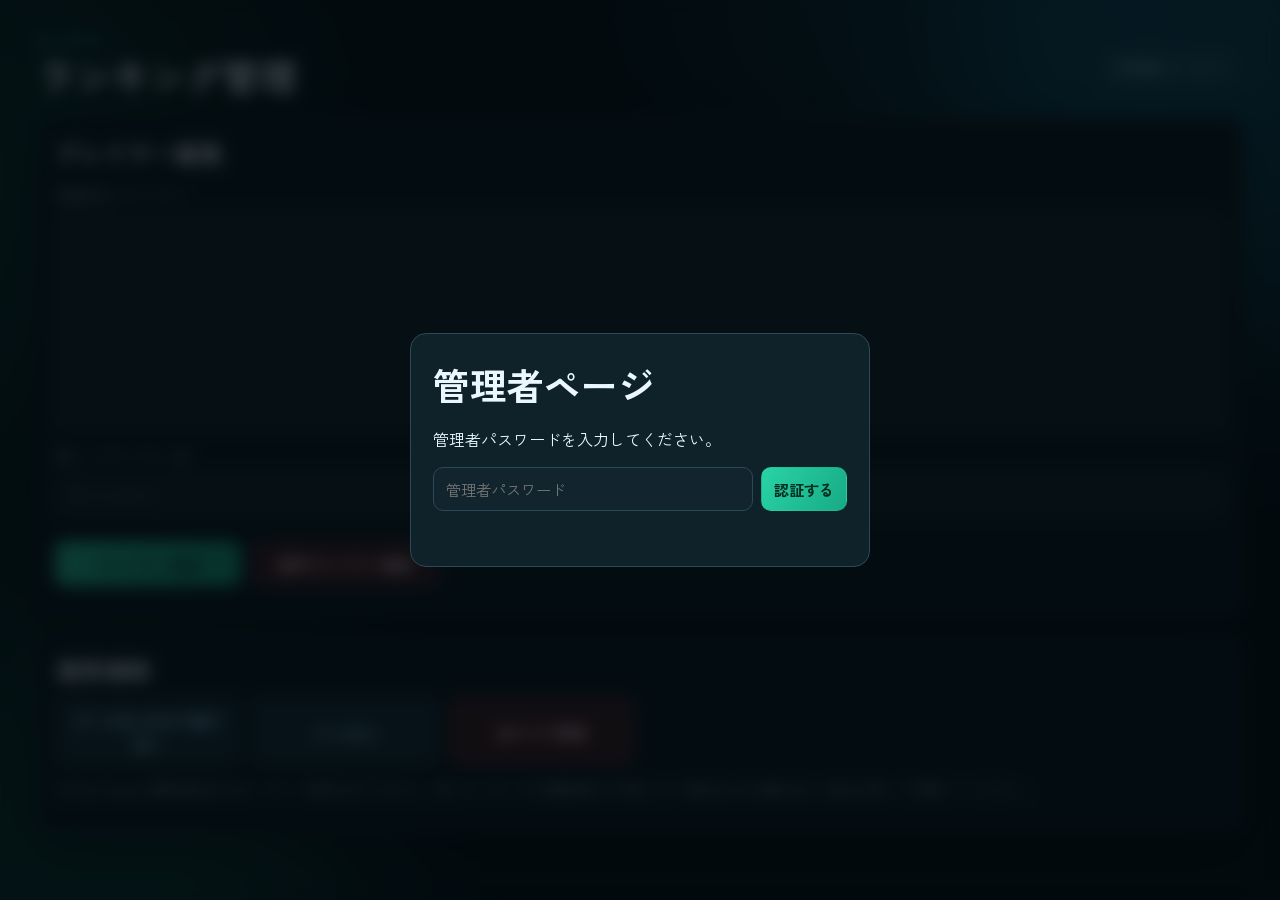
==== admin.html @ 63d6957a "feat: GAS通信中のローディングオーバーレイを追加 - common.js に showLoading / hideLoading 関数を追加 - styles.css にスピナー付きローディン" ====
<!doctype html>
<html lang="ja">
<head>
  <meta charset="UTF-8">
  <meta name="viewport" content="width=device-width, initial-scale=1.0">
  <title>DJMAX ランキング管理</title>
  <link rel="preconnect" href="https://fonts.googleapis.com">
  <link rel="preconnect" href="https://fonts.gstatic.com" crossorigin>
  <link href="https://fonts.googleapis.com/css2?family=Zen+Kaku+Gothic+New:wght@400;500;700&family=Orbitron:wght@500;700&display=swap" rel="stylesheet">
  <link rel="stylesheet" href="styles.css">
</head>
<body data-page="admin">
  <div class="bg-glow bg-glow-1" aria-hidden="true"></div>
  <div class="bg-glow bg-glow-2" aria-hidden="true"></div>

  <div id="auth-overlay" class="auth-overlay" role="dialog" aria-modal="true" aria-labelledby="auth-title">
    <div class="auth-card">
      <h1 id="auth-title">管理者ページ</h1>
      <p>管理者パスワードを入力してください。</p>
      <form id="auth-form" class="auth-form">
        <input id="auth-password" type="password" autocomplete="current-password" required placeholder="管理者パスワード">
        <button type="submit">認証する</button>
      </form>
      <p id="auth-error" class="error-message" aria-live="polite"></p>
    </div>
  </div>

  <div id="loading-overlay" class="loading-overlay" aria-live="polite" aria-busy="true">
    <div class="loading-box">
      <div class="loading-spinner" aria-hidden="true"></div>
      <span class="loading-label">通信中...</span>
    </div>
  </div>

  <header class="site-header">
    <div>
      <p class="eyebrow">DJMAX</p>
      <h1>ランキング管理</h1>
    </div>
    <a class="admin-link" href="index.html">利用者ページへ</a>
  </header>

  <main class="layout admin-layout">
    <section class="panel">
      <h2>プレイヤー編集</h2>
      <form id="player-form" class="stack-form">
        <label>登録済みプレイヤー
          <select id="player-select" size="8"></select>
        </label>

        <label>新しいプレイヤー名
          <input id="new-player-name" type="text" placeholder="例: PLAYER-2" maxlength="32">
        </label>

        <div class="tool-buttons">
          <button type="button" id="add-player">プレイヤー追加</button>
          <button type="button" id="delete-player" class="danger">選択プレイヤー削除</button>
        </div>
      </form>
      <p id="form-message" class="muted" aria-live="polite"></p>
    </section>

    <section class="panel">
      <h2>運用補助</h2>
      <div class="tool-buttons">
        <button id="export-json" class="secondary">データをJSONで書き出し</button>
        <label class="secondary pseudo-file">
          JSON読込
          <input id="import-json" type="file" accept="application/json" hidden>
        </label>
        <button id="clear-records" class="danger">全スコア削除</button>
      </div>
      <p class="muted small">GitHub Pagesは静的配信のため、サーバ保存はありません。同じランキングを複数端末で共有したい場合はJSON書き出し/読込を使って同期してください。</p>
    </section>
  </main>

  <script src="config.js"></script>
  <script src="common.js"></script>
  <script src="admin.js"></script>
</body>
</html>
---- styles.css ----
:root {
  --bg: #061114;
  --surface: #0c1d24;
  --surface-border: #1a3542;
  --text: #ebf7ff;
  --muted: #9ab6c5;
  --accent: #29d3a4;
  --accent-2: #2bc5ff;
  --danger: #ff6b6b;
  --shadow: 0 18px 50px rgba(0, 0, 0, 0.35);
}

* {
  box-sizing: border-box;
}

body {
  margin: 0;
  min-height: 100vh;
  font-family: "Zen Kaku Gothic New", sans-serif;
  background: radial-gradient(circle at 85% -10%, rgba(43, 197, 255, 0.25), transparent 35%),
              radial-gradient(circle at -5% 20%, rgba(41, 211, 164, 0.2), transparent 30%),
              var(--bg);
  color: var(--text);
  overflow-x: hidden;
}

.bg-glow {
  position: fixed;
  width: 40vmax;
  aspect-ratio: 1;
  border-radius: 50%;
  filter: blur(90px);
  pointer-events: none;
  opacity: 0.18;
}

.bg-glow-1 {
  background: var(--accent-2);
  top: -8rem;
  right: -12rem;
  animation: drift 9s ease-in-out infinite alternate;
}

.bg-glow-2 {
  background: var(--accent);
  left: -10rem;
  bottom: -12rem;
  animation: drift 7s ease-in-out infinite alternate;
}

@keyframes drift {
  from { transform: translateY(-10px) scale(0.95); }
  to { transform: translateY(10px) scale(1.05); }
}

.site-header {
  display: flex;
  justify-content: space-between;
  align-items: center;
  gap: 1rem;
  padding: 2rem clamp(1rem, 3vw, 3rem) 1rem;
}

.eyebrow {
  font-family: "Orbitron", sans-serif;
  font-size: 0.8rem;
  letter-spacing: 0.2em;
  color: var(--accent-2);
  margin: 0;
}

h1, h2 {
  margin: 0;
}

h1 {
  font-size: clamp(1.5rem, 3vw, 2.3rem);
}

.layout {
  padding: 0 clamp(1rem, 3vw, 3rem) 2rem;
  display: grid;
  gap: 1rem;
}

.admin-layout {
  grid-template-columns: 1fr;
}

.panel {
  background: color-mix(in srgb, var(--surface) 92%, black 8%);
  border: 1px solid var(--surface-border);
  border-radius: 16px;
  padding: 1rem;
  box-shadow: var(--shadow);
  backdrop-filter: blur(8px);
}

.filter-grid {
  margin-top: 0.8rem;
  display: grid;
  grid-template-columns: repeat(auto-fill, minmax(180px, 1fr));
  gap: 0.75rem;
}

label {
  display: grid;
  gap: 0.4rem;
  color: var(--muted);
  font-size: 0.95rem;
}

.filter-user-field {
  display: grid;
  gap: 0.4rem;
  color: var(--muted);
  font-size: 0.95rem;
  grid-column: span 2;
}

.filter-user-control {
  display: flex;
  align-items: center;
  gap: 0.6rem;
}

.filter-user-control select {
  flex: 1;
  min-width: 220px;
}

.filter-user-extra-list {
  display: grid;
  gap: 0.45rem;
}

.filter-user-extra-row {
  display: flex;
  align-items: center;
  gap: 0.5rem;
}

.filter-user-extra-row select {
  flex: 1;
  min-width: 220px;
}

.user-add-btn,
.user-remove-btn {
  width: auto;
  white-space: nowrap;
}

.inline-toggle {
  display: flex;
  align-items: center;
  gap: 0.5rem;
  font-size: 0.85rem;
  white-space: nowrap;
}

.inline-toggle input[type="checkbox"] {
  width: auto;
  border-radius: 4px;
  border: 1px solid #2a4959;
  background: #12242d;
  margin: 0;
  padding: 0;
  accent-color: var(--accent);
}

input, select, button {
  width: 100%;
  border-radius: 10px;
  border: 1px solid #2a4959;
  background: #12242d;
  color: var(--text);
  padding: 0.65rem 0.75rem;
  font-family: inherit;
  font-size: 0.95rem;
}

button {
  cursor: pointer;
  border-color: transparent;
  background: linear-gradient(120deg, var(--accent), #17ab86);
  color: #032d20;
  font-weight: 700;
  transition: transform 150ms ease, opacity 150ms ease;
}

button:hover {
  transform: translateY(-1px);
}

button.secondary,
.pseudo-file {
  background: #17313d;
  color: #bde7ff;
  border: 1px solid #2e5568;
}

button.danger {
  background: #412025;
  color: #ffd9df;
  border: 1px solid #7f3b45;
}

.panel-head {
  display: flex;
  align-items: baseline;
  justify-content: space-between;
  gap: 0.7rem;
}

.table-wrap {
  overflow-x: auto;
  margin-top: 0.8rem;
}

table {
  width: 100%;
  border-collapse: collapse;
  min-width: 720px;
}

th, td {
  padding: 0.75rem;
  border-bottom: 1px solid #22404e;
  text-align: left;
}

th {
  color: #a8d8ef;
  font-weight: 600;
  font-size: 0.92rem;
}

.difficulty-pill {
  display: inline-flex;
  align-items: center;
  justify-content: center;
  min-width: 92px;
  padding: 0.25rem 0.7rem;
  border-radius: 999px;
  border: 1px solid transparent;
  font-weight: 700;
  letter-spacing: 0.02em;
}

.difficulty-pill.difficulty-normal {
  background: #2e7d32;
  color: #effff1;
  border-color: #4caf50;
}

.difficulty-pill.difficulty-hard {
  background: #b58900;
  color: #fffbe6;
  border-color: #f0c419;
}

.difficulty-pill.difficulty-maximum {
  background: #b3261e;
  color: #fff0f0;
  border-color: #ff6b6b;
}

.difficulty-pill.difficulty-sc {
  background: #6a1b9a;
  color: #f7efff;
  border-color: #a86bdc;
}

tbody tr {
  animation: fadeIn 220ms ease;
}

@keyframes fadeIn {
  from { opacity: 0; transform: translateY(4px); }
  to { opacity: 1; transform: translateY(0); }
}

.empty-state {
  margin: 0.9rem 0 0;
  color: var(--muted);
}

.admin-link {
  text-decoration: none;
  color: #d5f2ff;
  background: #15313d;
  border: 1px solid #2a4d60;
  border-radius: 999px;
  padding: 0.55rem 1rem;
}

.auth-overlay {
  position: fixed;
  inset: 0;
  z-index: 300;
  display: grid;
  place-items: center;
  padding: 1rem;
  background: rgba(2, 9, 12, 0.75);
  backdrop-filter: blur(8px);
}

.auth-card {
  width: min(460px, 100%);
  background: #0f2129;
  border: 1px solid #2c4958;
  border-radius: 16px;
  padding: 1.4rem;
}

.auth-form {
  display: flex;
  gap: 0.5rem;
  margin-top: 0.8rem;
}

.auth-form input {
  flex: 1 1 auto;
  min-width: 0;
}

.auth-form button {
  width: auto;
  white-space: nowrap;
}

.error-message {
  min-height: 1.4rem;
  margin: 0.6rem 0 0;
  color: #ff9ba8;
}

.muted {
  color: var(--muted);
}

.small {
  font-size: 0.88rem;
}

.stack-form {
  margin-top: 0.8rem;
  display: grid;
  gap: 0.8rem;
}

.picker-label {
  margin: 0 0 0.45rem;
  color: var(--muted);
  font-size: 0.95rem;
}

.choice-group {
  display: flex;
  flex-wrap: wrap;
  gap: 0.45rem;
}

.choice-btn {
  width: auto;
  min-width: 72px;
  padding: 0.45rem 0.85rem;
  border-radius: 999px;
  background: #15313d;
  border: 1px solid #2e5568;
  color: #c3e8fa;
  font-weight: 600;
}

.choice-btn.is-active {
  background: linear-gradient(120deg, var(--accent), #17ab86);
  border-color: transparent;
  color: #032d20;
}

.choice-btn.difficulty-normal.is-active,
.choice-btn.difficulty-hard.is-active,
.choice-btn.difficulty-maximum.is-active,
.choice-btn.difficulty-sc.is-active {
}

.choice-btn.difficulty-normal.is-active {
  background: #2e7d32;
  color: #effff1;
}

.choice-btn.difficulty-hard.is-active {
  background: #b58900;
  color: #fffbe6;
}

.choice-btn.difficulty-maximum.is-active {
  background: #b3261e;
  color: #fff0f0;
}

.choice-btn.difficulty-sc.is-active {
  background: #6a1b9a;
  color: #f7efff;
}

.choice-btn.is-hidden {
  display: none;
}

#player-select {
  min-height: 220px;
}

.row-with-action {
  display: grid;
  grid-template-columns: 1fr auto;
  gap: 0.5rem;
}

.tool-buttons {
  margin-top: 0.7rem;
  display: grid;
  grid-template-columns: repeat(auto-fill, minmax(180px, 1fr));
  gap: 0.7rem;
}

.pseudo-file {
  display: grid;
  place-items: center;
  border-radius: 10px;
  font-size: 0.95rem;
  min-height: 42px;
  cursor: pointer;
}

@media (max-width: 700px) {
  .site-header {
    flex-direction: column;
    align-items: flex-start;
  }

  .auth-form {
    flex-direction: column;
  }

  .filter-user-field {
    grid-column: auto;
  }

  .filter-user-control select {
    min-width: 0;
  }

  .filter-user-extra-row select {
    min-width: 0;
  }
}

/* ローディングオーバーレイ */
.loading-overlay {
  position: fixed;
  inset: 0;
  z-index: 200;
  display: none;
  place-items: center;
  padding: 1rem;
  background: rgba(2, 9, 12, 0.6);
  backdrop-filter: blur(4px);
}

.loading-box {
  display: flex;
  flex-direction: column;
  align-items: center;
  gap: 1rem;
  padding: 1.6rem 2.2rem;
  background: #0f2129;
  border: 1px solid var(--surface-border);
  border-radius: 14px;
  box-shadow: var(--shadow);
}

.loading-spinner {
  width: 40px;
  height: 40px;
  border: 3px solid var(--surface-border);
  border-top-color: var(--accent);
  border-radius: 50%;
  animation: spin 0.8s linear infinite;
}

@keyframes spin {
  to { transform: rotate(360deg); }
}

.loading-label {
  font-size: 0.9rem;
  color: var(--muted);
  letter-spacing: 0.04em;
}
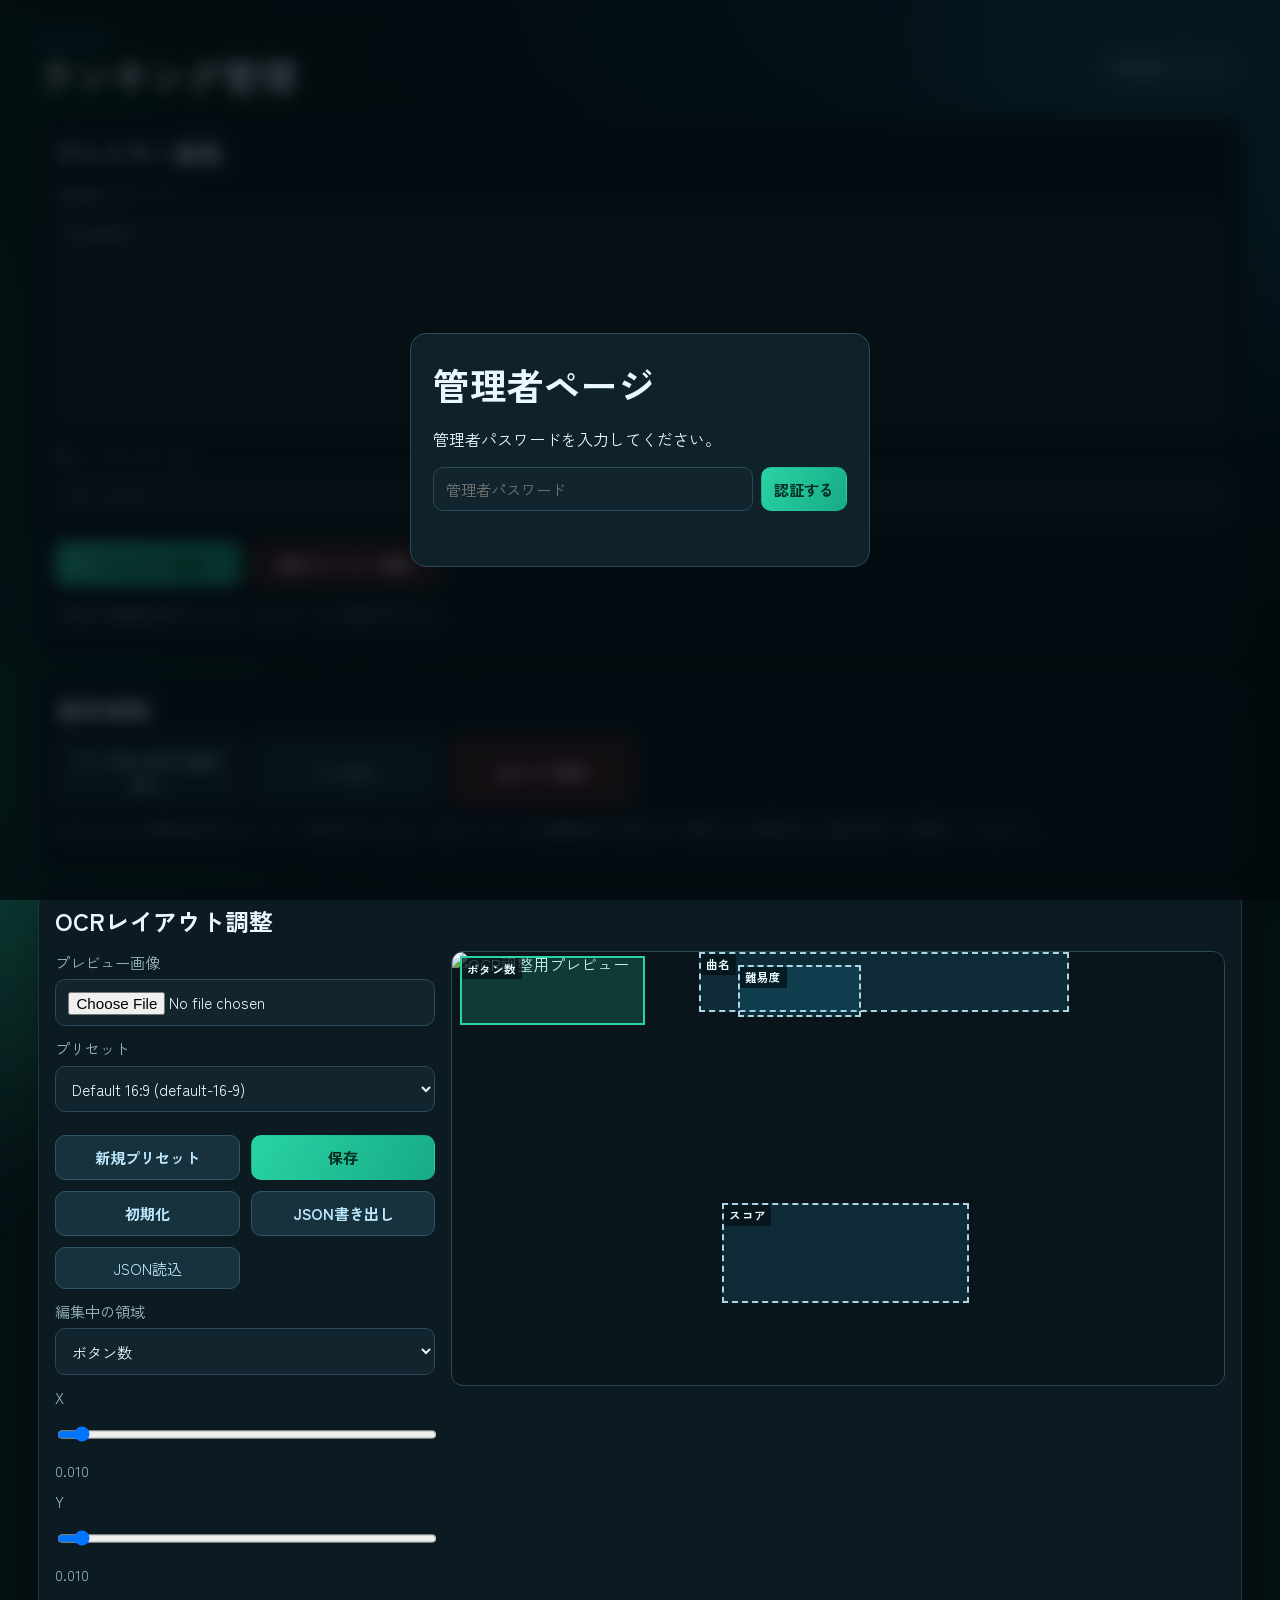
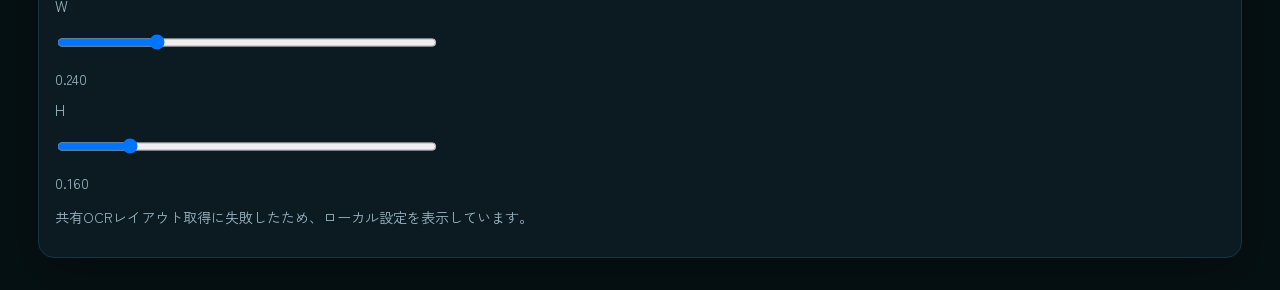
==== commit 66f79dd2: "WIP: OCR improvements and layout tuning tools" ====
--- a/admin.html
+++ b/admin.html
@@ -72,6 +72,63 @@
       </div>
       <p class="muted small">GitHub Pagesは静的配信のため、サーバ保存はありません。同じランキングを複数端末で共有したい場合はJSON書き出し/読込を使って同期してください。</p>
     </section>
+
+    <section class="panel">
+      <h2>OCRレイアウト調整</h2>
+      <div class="ocr-layout-grid">
+        <div class="ocr-layout-tools">
+          <label>プレビュー画像
+            <input id="ocr-layout-image" type="file" accept="image/*">
+          </label>
+
+          <label>プリセット
+            <select id="ocr-layout-preset"></select>
+          </label>
+
+          <div class="tool-buttons compact">
+            <button type="button" id="ocr-layout-new" class="secondary">新規プリセット</button>
+            <button type="button" id="ocr-layout-save">保存</button>
+            <button type="button" id="ocr-layout-reset" class="secondary">初期化</button>
+            <button type="button" id="ocr-layout-export" class="secondary">JSON書き出し</button>
+            <label class="secondary pseudo-file">
+              JSON読込
+              <input id="ocr-layout-import" type="file" accept="application/json" hidden>
+            </label>
+          </div>
+
+          <label>編集中の領域
+            <select id="ocr-layout-region"></select>
+          </label>
+
+          <div class="ocr-range-grid">
+            <label>X
+              <input id="ocr-range-x" type="range" min="0" max="1000" step="1">
+              <span id="ocr-range-x-value" class="small muted">0.000</span>
+            </label>
+            <label>Y
+              <input id="ocr-range-y" type="range" min="0" max="1000" step="1">
+              <span id="ocr-range-y-value" class="small muted">0.000</span>
+            </label>
+            <label>W
+              <input id="ocr-range-w" type="range" min="10" max="1000" step="1">
+              <span id="ocr-range-w-value" class="small muted">0.000</span>
+            </label>
+            <label>H
+              <input id="ocr-range-h" type="range" min="10" max="1000" step="1">
+              <span id="ocr-range-h-value" class="small muted">0.000</span>
+            </label>
+          </div>
+        </div>
+
+        <div class="ocr-layout-preview-wrap">
+          <div id="ocr-layout-preview-stage" class="ocr-layout-preview-stage">
+            <img id="ocr-layout-preview-image" alt="OCR調整用プレビュー">
+            <div id="ocr-layout-overlay" class="ocr-layout-overlay"></div>
+          </div>
+        </div>
+      </div>
+      <p id="ocr-layout-message" class="muted small" aria-live="polite"></p>
+    </section>
   </main>
 
   <script src="config.js"></script>
--- a/styles.css
+++ b/styles.css
@@ -214,6 +214,16 @@
   gap: 0.7rem;
 }
 
+.panel-head h2 {
+  white-space: nowrap;
+}
+
+.ranking-note {
+  margin: 0.4rem 0 0;
+  color: var(--muted);
+  font-size: 0.9rem;
+}
+
 .table-wrap {
   overflow-x: auto;
   margin-top: 0.8rem;
@@ -235,6 +245,39 @@
   color: #a8d8ef;
   font-weight: 600;
   font-size: 0.92rem;
+}
+
+.ranking table th:nth-child(6),
+.ranking table th:nth-child(7),
+.ranking table td:nth-child(6),
+.ranking table td:nth-child(7) {
+  text-align: right;
+}
+
+.ranking-song-trigger {
+  width: auto;
+  max-width: 100%;
+  padding: 0;
+  border: 0;
+  border-radius: 0;
+  background: transparent;
+  color: #9de6ff;
+  font: inherit;
+  font-weight: 600;
+  text-align: left;
+  text-decoration: underline;
+  text-decoration-thickness: 1px;
+  text-underline-offset: 2px;
+}
+
+.ranking-song-trigger:hover {
+  color: #c7f4ff;
+  transform: none;
+}
+
+.ranking-song-trigger:focus-visible {
+  outline: 2px solid var(--accent-2);
+  outline-offset: 2px;
 }
 
 .difficulty-pill {
@@ -273,6 +316,94 @@
   border-color: #a86bdc;
 }
 
+.button-pill {
+  display: inline-flex;
+  align-items: center;
+  justify-content: center;
+  min-width: 56px;
+  padding: 0.25rem 0.65rem;
+  border-radius: 999px;
+  border: 1px solid transparent;
+  font-weight: 700;
+  letter-spacing: 0.02em;
+}
+
+.button-pill.button-4b {
+  background: #1565c0;
+  color: #eef6ff;
+  border-color: #42a5f5;
+}
+
+.button-pill.button-5b {
+  background: #00695c;
+  color: #e8fff8;
+  border-color: #26a69a;
+}
+
+.button-pill.button-6b {
+  background: #e65100;
+  color: #fff4e9;
+  border-color: #ff8a50;
+}
+
+.button-pill.button-8b {
+  background: #ad1457;
+  color: #fff0f7;
+  border-color: #ec407a;
+}
+
+.rank-pill {
+  display: inline-flex;
+  align-items: center;
+  justify-content: center;
+  min-width: 52px;
+  padding: 0.25rem 0.6rem;
+  border-radius: 999px;
+  border: 1px solid transparent;
+  font-weight: 800;
+  letter-spacing: 0.04em;
+}
+
+.rank-pill.rank-s {
+  background: #8a6b00;
+  color: #fff9e6;
+  border-color: #ffd54f;
+}
+
+.rank-pill.rank-perfect {
+  animation: rankSGlow 1.6s ease-in-out infinite;
+}
+
+.rank-pill.rank-a {
+  background: #1b5e20;
+  color: #eefff0;
+  border-color: #66bb6a;
+}
+
+.rank-pill.rank-b {
+  background: #0d47a1;
+  color: #eef5ff;
+  border-color: #64b5f6;
+}
+
+.rank-pill.rank-c {
+  background: #37474f;
+  color: #ecf3f6;
+  border-color: #78909c;
+}
+
+@keyframes rankSGlow {
+  0%,
+  100% {
+    box-shadow: 0 0 0 rgba(255, 213, 79, 0);
+    transform: translateZ(0);
+  }
+  50% {
+    box-shadow: 0 0 14px rgba(255, 213, 79, 0.75), 0 0 28px rgba(255, 193, 7, 0.5);
+    transform: translateZ(0);
+  }
+}
+
 tbody tr {
   animation: fadeIn 220ms ease;
 }
@@ -345,10 +476,101 @@
   font-size: 0.88rem;
 }
 
+.toggle-btn {
+  padding: 0.25rem 0.75rem;
+  font-size: 0.85rem;
+  border-radius: 999px;
+  background: transparent;
+  border: 1px solid var(--surface-border);
+  color: var(--muted);
+  cursor: pointer;
+  transition: color 0.15s, border-color 0.15s;
+}
+
+.toggle-btn:hover {
+  color: var(--text);
+  border-color: var(--accent);
+}
+
+#score-form-body {
+  overflow: hidden;
+  transition: max-height 0.3s ease, opacity 0.3s ease;
+  max-height: 1000px;
+  opacity: 1;
+}
+
+#score-form-body.is-collapsed {
+  max-height: 0;
+  opacity: 0;
+}
+
 .stack-form {
   margin-top: 0.8rem;
   display: grid;
   gap: 0.8rem;
+}
+
+.ocr-import {
+  display: grid;
+  gap: 0.55rem;
+  padding: 0.75rem;
+  border: 1px solid #2a4959;
+  border-radius: 12px;
+  background: rgba(18, 36, 45, 0.35);
+}
+
+.ocr-song-candidates {
+  display: flex;
+  flex-wrap: wrap;
+  gap: 0.4rem;
+}
+
+.ocr-song-candidate-btn {
+  width: auto;
+  padding: 0.35rem 0.7rem;
+  border-radius: 999px;
+  border: 1px solid #2e5568;
+  background: #17313d;
+  color: #bde7ff;
+  font-size: 0.84rem;
+  font-weight: 600;
+}
+
+.ocr-song-candidate-btn:hover {
+  transform: translateY(-1px);
+}
+
+#ocr-message {
+  min-height: 1.2rem;
+  margin: 0;
+}
+
+.ocr-debug-panel {
+  border: 1px solid #2a4959;
+  border-radius: 10px;
+  background: rgba(8, 18, 24, 0.5);
+  padding: 0.45rem 0.6rem;
+}
+
+.ocr-debug-panel summary {
+  cursor: pointer;
+  color: #bde7ff;
+  font-size: 0.86rem;
+  user-select: none;
+}
+
+.ocr-debug-output {
+  margin: 0.6rem 0 0;
+  padding: 0.55rem;
+  border-radius: 8px;
+  border: 1px solid #23404f;
+  background: rgba(3, 10, 14, 0.72);
+  color: #dcf5ff;
+  font-size: 0.77rem;
+  line-height: 1.45;
+  max-height: 220px;
+  overflow: auto;
+  white-space: pre-wrap;
 }
 
 .picker-label {
@@ -380,12 +602,6 @@
   color: #032d20;
 }
 
-.choice-btn.difficulty-normal.is-active,
-.choice-btn.difficulty-hard.is-active,
-.choice-btn.difficulty-maximum.is-active,
-.choice-btn.difficulty-sc.is-active {
-}
-
 .choice-btn.difficulty-normal.is-active {
   background: #2e7d32;
   color: #effff1;
@@ -406,6 +622,26 @@
   color: #f7efff;
 }
 
+.choice-btn.button-4b.is-active {
+  background: #1565c0;
+  color: #eef6ff;
+}
+
+.choice-btn.button-5b.is-active {
+  background: #00695c;
+  color: #e8fff8;
+}
+
+.choice-btn.button-6b.is-active {
+  background: #e65100;
+  color: #fff4e9;
+}
+
+.choice-btn.button-8b.is-active {
+  background: #ad1457;
+  color: #fff0f7;
+}
+
 .choice-btn.is-hidden {
   display: none;
 }
@@ -425,6 +661,82 @@
   display: grid;
   grid-template-columns: repeat(auto-fill, minmax(180px, 1fr));
   gap: 0.7rem;
+}
+
+.tool-buttons.compact {
+  grid-template-columns: repeat(auto-fill, minmax(140px, 1fr));
+}
+
+.ocr-layout-grid {
+  margin-top: 0.8rem;
+  display: grid;
+  grid-template-columns: minmax(280px, 380px) 1fr;
+  gap: 1rem;
+}
+
+.ocr-layout-tools {
+  display: grid;
+  gap: 0.7rem;
+  align-content: start;
+}
+
+.ocr-range-grid {
+  display: grid;
+  gap: 0.6rem;
+}
+
+.ocr-range-grid label {
+  gap: 0.3rem;
+}
+
+.ocr-layout-preview-wrap {
+  min-width: 0;
+}
+
+.ocr-layout-preview-stage {
+  position: relative;
+  width: 100%;
+  aspect-ratio: 16 / 9;
+  border-radius: 12px;
+  border: 1px solid #2a4959;
+  overflow: hidden;
+  background: #09151a;
+}
+
+#ocr-layout-preview-image {
+  width: 100%;
+  height: 100%;
+  object-fit: contain;
+  display: block;
+}
+
+.ocr-layout-overlay {
+  position: absolute;
+  inset: 0;
+  pointer-events: none;
+}
+
+.ocr-region-box {
+  position: absolute;
+  border: 2px dashed rgba(199, 244, 255, 0.85);
+  background: rgba(43, 197, 255, 0.12);
+  display: grid;
+  align-content: start;
+}
+
+.ocr-region-box.is-active {
+  border: 2px solid rgba(41, 211, 164, 1);
+  background: rgba(41, 211, 164, 0.2);
+}
+
+.ocr-region-label {
+  font-size: 0.72rem;
+  font-weight: 700;
+  letter-spacing: 0.04em;
+  color: #e7fbff;
+  background: rgba(5, 15, 20, 0.72);
+  padding: 0.16rem 0.3rem;
+  width: fit-content;
 }
 
 .pseudo-file {
@@ -456,6 +768,10 @@
 
   .filter-user-extra-row select {
     min-width: 0;
+  }
+
+  .ocr-layout-grid {
+    grid-template-columns: 1fr;
   }
 }
 
@@ -501,3 +817,75 @@
   color: var(--muted);
   letter-spacing: 0.04em;
 }
+
+/* ========== 大興奮オーバーレイ ========== */
+.daiko-fun-overlay {
+  position: fixed;
+  inset: 0;
+  z-index: 400;
+  display: grid;
+  place-items: center;
+  padding: 1rem;
+  background: rgba(2, 6, 8, 0.82);
+  backdrop-filter: blur(6px);
+  cursor: pointer;
+}
+
+.daiko-fun-overlay[hidden] {
+  display: none;
+}
+
+@keyframes daiko-pop {
+  0%   { transform: scale(0.5) rotate(-4deg); opacity: 0; }
+  60%  { transform: scale(1.12) rotate(1deg); opacity: 1; }
+  80%  { transform: scale(0.96) rotate(-0.5deg); }
+  100% { transform: scale(1) rotate(0deg); opacity: 1; }
+}
+
+@keyframes daiko-glow-pulse {
+  0%, 100% { text-shadow: 0 0 24px #ffd700, 0 0 60px #ff9800, 0 0 100px #ff4500; }
+  50%       { text-shadow: 0 0 40px #ffd700, 0 0 90px #ff9800, 0 0 160px #ff4500; }
+}
+
+@keyframes daiko-shimmer {
+  0%   { background-position: -200% center; }
+  100% { background-position: 200% center; }
+}
+
+.daiko-fun-card {
+  text-align: center;
+  animation: daiko-pop 0.55s cubic-bezier(0.34, 1.56, 0.64, 1) both;
+}
+
+.daiko-fun-label {
+  margin: 0 0 0.4rem;
+  font-family: "Orbitron", sans-serif;
+  font-size: clamp(1rem, 3vw, 1.4rem);
+  font-weight: 700;
+  color: #ffd700;
+  letter-spacing: 0.15em;
+  text-transform: uppercase;
+}
+
+.daiko-fun-text {
+  margin: 0 0 0.8rem;
+  font-family: "Zen Kaku Gothic New", sans-serif;
+  font-size: clamp(2.8rem, 10vw, 6rem);
+  font-weight: 700;
+  line-height: 1.1;
+  background: linear-gradient(90deg, #ffd700, #ff9800, #ff4500, #ff9800, #ffd700);
+  background-size: 200% auto;
+  -webkit-background-clip: text;
+  -webkit-text-fill-color: transparent;
+  background-clip: text;
+  animation:
+    daiko-glow-pulse 1.2s ease-in-out infinite,
+    daiko-shimmer 2.4s linear infinite;
+}
+
+.daiko-fun-sub {
+  margin: 0;
+  font-size: 0.85rem;
+  color: var(--muted);
+  letter-spacing: 0.06em;
+}
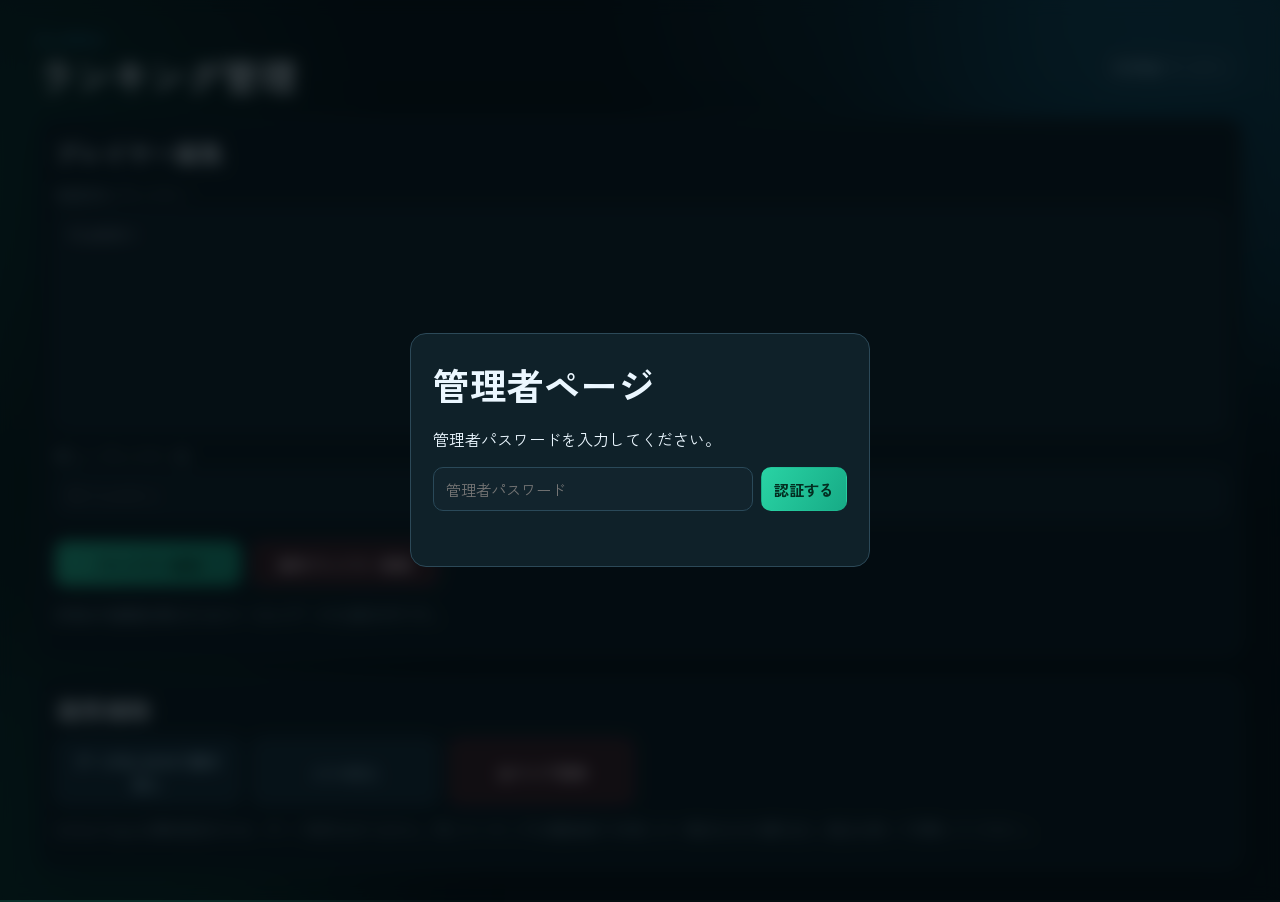
==== commit 230a559c: "feat: add PWA support and sparkling Daikofun icons" ====
--- a/admin.html
+++ b/admin.html
@@ -4,6 +4,8 @@
   <meta charset="UTF-8">
   <meta name="viewport" content="width=device-width, initial-scale=1.0">
   <title>DJMAX ランキング管理</title>
+  <meta name="theme-color" content="#061114">
+  <link rel="manifest" href="manifest.webmanifest">
   <link rel="preconnect" href="https://fonts.googleapis.com">
   <link rel="preconnect" href="https://fonts.gstatic.com" crossorigin>
   <link href="https://fonts.googleapis.com/css2?family=Zen+Kaku+Gothic+New:wght@400;500;700&family=Orbitron:wght@500;700&display=swap" rel="stylesheet">
@@ -72,67 +74,11 @@
       </div>
       <p class="muted small">GitHub Pagesは静的配信のため、サーバ保存はありません。同じランキングを複数端末で共有したい場合はJSON書き出し/読込を使って同期してください。</p>
     </section>
-
-    <section class="panel">
-      <h2>OCRレイアウト調整</h2>
-      <div class="ocr-layout-grid">
-        <div class="ocr-layout-tools">
-          <label>プレビュー画像
-            <input id="ocr-layout-image" type="file" accept="image/*">
-          </label>
-
-          <label>プリセット
-            <select id="ocr-layout-preset"></select>
-          </label>
-
-          <div class="tool-buttons compact">
-            <button type="button" id="ocr-layout-new" class="secondary">新規プリセット</button>
-            <button type="button" id="ocr-layout-save">保存</button>
-            <button type="button" id="ocr-layout-reset" class="secondary">初期化</button>
-            <button type="button" id="ocr-layout-export" class="secondary">JSON書き出し</button>
-            <label class="secondary pseudo-file">
-              JSON読込
-              <input id="ocr-layout-import" type="file" accept="application/json" hidden>
-            </label>
-          </div>
-
-          <label>編集中の領域
-            <select id="ocr-layout-region"></select>
-          </label>
-
-          <div class="ocr-range-grid">
-            <label>X
-              <input id="ocr-range-x" type="range" min="0" max="1000" step="1">
-              <span id="ocr-range-x-value" class="small muted">0.000</span>
-            </label>
-            <label>Y
-              <input id="ocr-range-y" type="range" min="0" max="1000" step="1">
-              <span id="ocr-range-y-value" class="small muted">0.000</span>
-            </label>
-            <label>W
-              <input id="ocr-range-w" type="range" min="10" max="1000" step="1">
-              <span id="ocr-range-w-value" class="small muted">0.000</span>
-            </label>
-            <label>H
-              <input id="ocr-range-h" type="range" min="10" max="1000" step="1">
-              <span id="ocr-range-h-value" class="small muted">0.000</span>
-            </label>
-          </div>
-        </div>
-
-        <div class="ocr-layout-preview-wrap">
-          <div id="ocr-layout-preview-stage" class="ocr-layout-preview-stage">
-            <img id="ocr-layout-preview-image" alt="OCR調整用プレビュー">
-            <div id="ocr-layout-overlay" class="ocr-layout-overlay"></div>
-          </div>
-        </div>
-      </div>
-      <p id="ocr-layout-message" class="muted small" aria-live="polite"></p>
-    </section>
   </main>
 
   <script src="config.js"></script>
   <script src="common.js"></script>
+  <script src="pwa-register.js"></script>
   <script src="admin.js"></script>
 </body>
 </html>
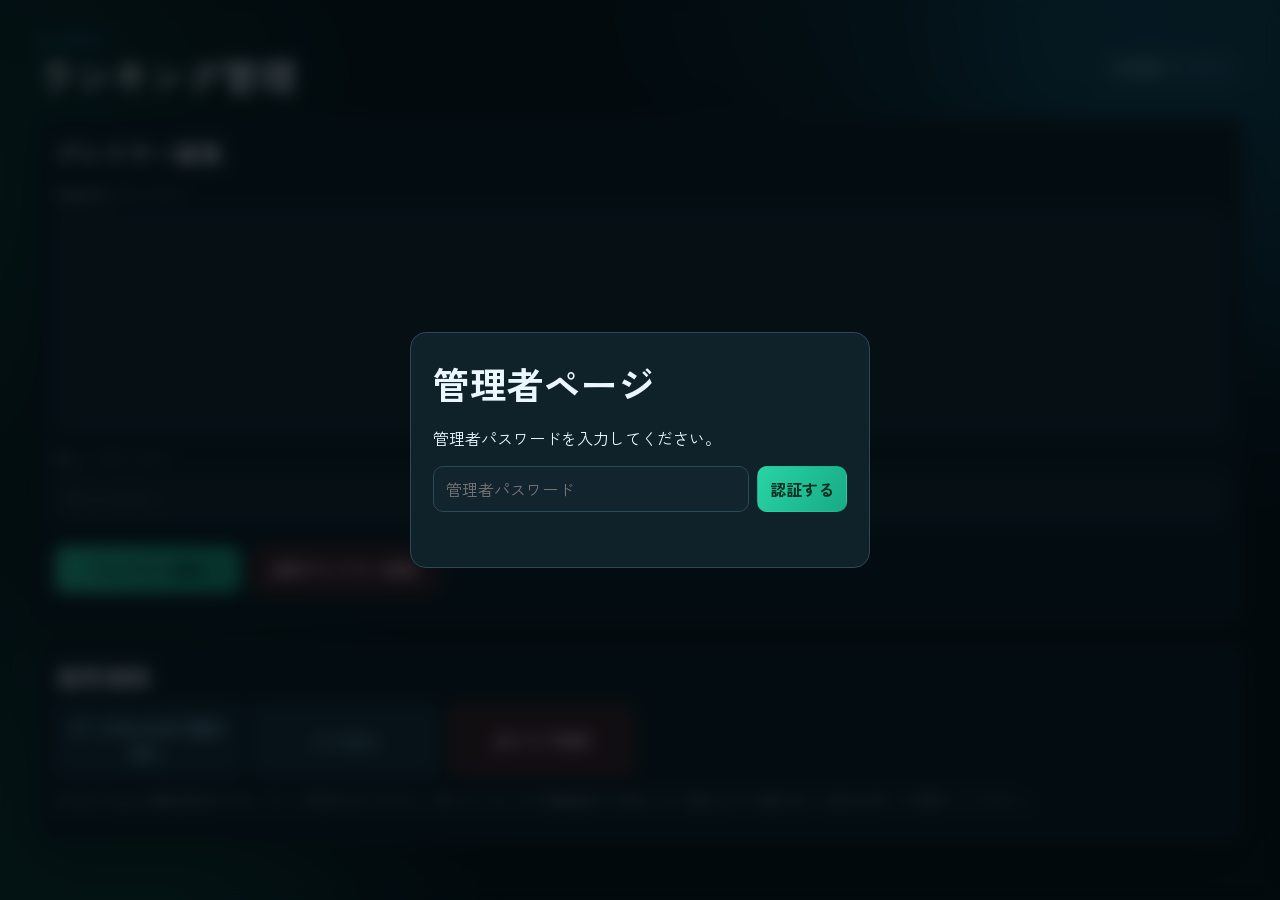
==== commit 8680625a: "表記をプレイヤーに統一" ====
--- a/admin.html
+++ b/admin.html
@@ -2,10 +2,15 @@
 <html lang="ja">
 <head>
   <meta charset="UTF-8">
-  <meta name="viewport" content="width=device-width, initial-scale=1.0">
+  <meta name="viewport" content="width=device-width, initial-scale=0.5, minimum-scale=0.25, maximum-scale=5.0, user-scalable=yes">
   <title>DJMAX ランキング管理</title>
   <meta name="theme-color" content="#061114">
   <link rel="manifest" href="manifest.webmanifest">
+  <link rel="icon" href="favicon.ico" sizes="any">
+  <link rel="icon" type="image/svg+xml" href="favicon.svg">
+  <link rel="icon" type="image/png" sizes="32x32" href="favicon-32x32.png">
+  <link rel="icon" type="image/png" sizes="16x16" href="favicon-16x16.png">
+  <link rel="apple-touch-icon" sizes="180x180" href="apple-touch-icon.png">
   <link rel="preconnect" href="https://fonts.googleapis.com">
   <link rel="preconnect" href="https://fonts.gstatic.com" crossorigin>
   <link href="https://fonts.googleapis.com/css2?family=Zen+Kaku+Gothic+New:wght@400;500;700&family=Orbitron:wght@500;700&display=swap" rel="stylesheet">
@@ -50,7 +55,7 @@
           <select id="player-select" size="8"></select>
         </label>
 
-        <label>新しいプレイヤー名
+        <label>新しいプレイヤー
           <input id="new-player-name" type="text" placeholder="例: PLAYER-2" maxlength="32">
         </label>
 
--- a/styles.css
+++ b/styles.css
@@ -178,7 +178,7 @@
   color: var(--text);
   padding: 0.65rem 0.75rem;
   font-family: inherit;
-  font-size: 0.95rem;
+  font-size: 1rem;
 }
 
 button {
@@ -252,6 +252,11 @@
 .ranking table td:nth-child(6),
 .ranking table td:nth-child(7) {
   text-align: right;
+}
+
+.ranking table th:nth-child(2),
+.ranking table td:nth-child(2) {
+  min-width: 7em;
 }
 
 .ranking-song-trigger {
@@ -280,6 +285,11 @@
   outline-offset: 2px;
 }
 
+.mobile-song-meta,
+.mobile-score-rate {
+  display: none;
+}
+
 .difficulty-pill {
   display: inline-flex;
   align-items: center;
@@ -472,6 +482,16 @@
   color: var(--muted);
 }
 
+.existing-score-hint {
+  font-size: 0.9rem;
+  color: var(--muted);
+  background: rgba(0, 200, 255, 0.08);
+  border-left: 3px solid var(--accent, #00c8ff);
+  padding: 0.35rem 0.7rem;
+  border-radius: 0 6px 6px 0;
+  margin: 0;
+}
+
 .small {
   font-size: 0.88rem;
 }
@@ -508,69 +528,6 @@
   margin-top: 0.8rem;
   display: grid;
   gap: 0.8rem;
-}
-
-.ocr-import {
-  display: grid;
-  gap: 0.55rem;
-  padding: 0.75rem;
-  border: 1px solid #2a4959;
-  border-radius: 12px;
-  background: rgba(18, 36, 45, 0.35);
-}
-
-.ocr-song-candidates {
-  display: flex;
-  flex-wrap: wrap;
-  gap: 0.4rem;
-}
-
-.ocr-song-candidate-btn {
-  width: auto;
-  padding: 0.35rem 0.7rem;
-  border-radius: 999px;
-  border: 1px solid #2e5568;
-  background: #17313d;
-  color: #bde7ff;
-  font-size: 0.84rem;
-  font-weight: 600;
-}
-
-.ocr-song-candidate-btn:hover {
-  transform: translateY(-1px);
-}
-
-#ocr-message {
-  min-height: 1.2rem;
-  margin: 0;
-}
-
-.ocr-debug-panel {
-  border: 1px solid #2a4959;
-  border-radius: 10px;
-  background: rgba(8, 18, 24, 0.5);
-  padding: 0.45rem 0.6rem;
-}
-
-.ocr-debug-panel summary {
-  cursor: pointer;
-  color: #bde7ff;
-  font-size: 0.86rem;
-  user-select: none;
-}
-
-.ocr-debug-output {
-  margin: 0.6rem 0 0;
-  padding: 0.55rem;
-  border-radius: 8px;
-  border: 1px solid #23404f;
-  background: rgba(3, 10, 14, 0.72);
-  color: #dcf5ff;
-  font-size: 0.77rem;
-  line-height: 1.45;
-  max-height: 220px;
-  overflow: auto;
-  white-space: pre-wrap;
 }
 
 .picker-label {
@@ -602,6 +559,12 @@
   color: #032d20;
 }
 
+.choice-btn.difficulty-normal.is-active,
+.choice-btn.difficulty-hard.is-active,
+.choice-btn.difficulty-maximum.is-active,
+.choice-btn.difficulty-sc.is-active {
+}
+
 .choice-btn.difficulty-normal.is-active {
   background: #2e7d32;
   color: #effff1;
@@ -661,82 +624,6 @@
   display: grid;
   grid-template-columns: repeat(auto-fill, minmax(180px, 1fr));
   gap: 0.7rem;
-}
-
-.tool-buttons.compact {
-  grid-template-columns: repeat(auto-fill, minmax(140px, 1fr));
-}
-
-.ocr-layout-grid {
-  margin-top: 0.8rem;
-  display: grid;
-  grid-template-columns: minmax(280px, 380px) 1fr;
-  gap: 1rem;
-}
-
-.ocr-layout-tools {
-  display: grid;
-  gap: 0.7rem;
-  align-content: start;
-}
-
-.ocr-range-grid {
-  display: grid;
-  gap: 0.6rem;
-}
-
-.ocr-range-grid label {
-  gap: 0.3rem;
-}
-
-.ocr-layout-preview-wrap {
-  min-width: 0;
-}
-
-.ocr-layout-preview-stage {
-  position: relative;
-  width: 100%;
-  aspect-ratio: 16 / 9;
-  border-radius: 12px;
-  border: 1px solid #2a4959;
-  overflow: hidden;
-  background: #09151a;
-}
-
-#ocr-layout-preview-image {
-  width: 100%;
-  height: 100%;
-  object-fit: contain;
-  display: block;
-}
-
-.ocr-layout-overlay {
-  position: absolute;
-  inset: 0;
-  pointer-events: none;
-}
-
-.ocr-region-box {
-  position: absolute;
-  border: 2px dashed rgba(199, 244, 255, 0.85);
-  background: rgba(43, 197, 255, 0.12);
-  display: grid;
-  align-content: start;
-}
-
-.ocr-region-box.is-active {
-  border: 2px solid rgba(41, 211, 164, 1);
-  background: rgba(41, 211, 164, 0.2);
-}
-
-.ocr-region-label {
-  font-size: 0.72rem;
-  font-weight: 700;
-  letter-spacing: 0.04em;
-  color: #e7fbff;
-  background: rgba(5, 15, 20, 0.72);
-  padding: 0.16rem 0.3rem;
-  width: fit-content;
 }
 
 .pseudo-file {
@@ -748,12 +635,7 @@
   cursor: pointer;
 }
 
-@media (max-width: 700px) {
-  .site-header {
-    flex-direction: column;
-    align-items: flex-start;
-  }
-
+@media (max-width: 1000px) {
   .auth-form {
     flex-direction: column;
   }
@@ -770,8 +652,32 @@
     min-width: 0;
   }
 
-  .ocr-layout-grid {
-    grid-template-columns: 1fr;
+  .ranking table {
+    min-width: 0;
+  }
+
+  .ranking table th:nth-child(4),
+  .ranking table th:nth-child(5),
+  .ranking table th:nth-child(7),
+  .ranking table td:nth-child(4),
+  .ranking table td:nth-child(5),
+  .ranking table td:nth-child(7) {
+    display: none;
+  }
+
+  .mobile-song-meta {
+    display: flex;
+    flex-wrap: wrap;
+    gap: 0.35rem;
+    margin-top: 0.35rem;
+  }
+
+  .mobile-score-rate {
+    display: block;
+    margin-top: 0.15rem;
+    color: var(--muted);
+    font-size: 0.82rem;
+    line-height: 1.2;
   }
 }
 
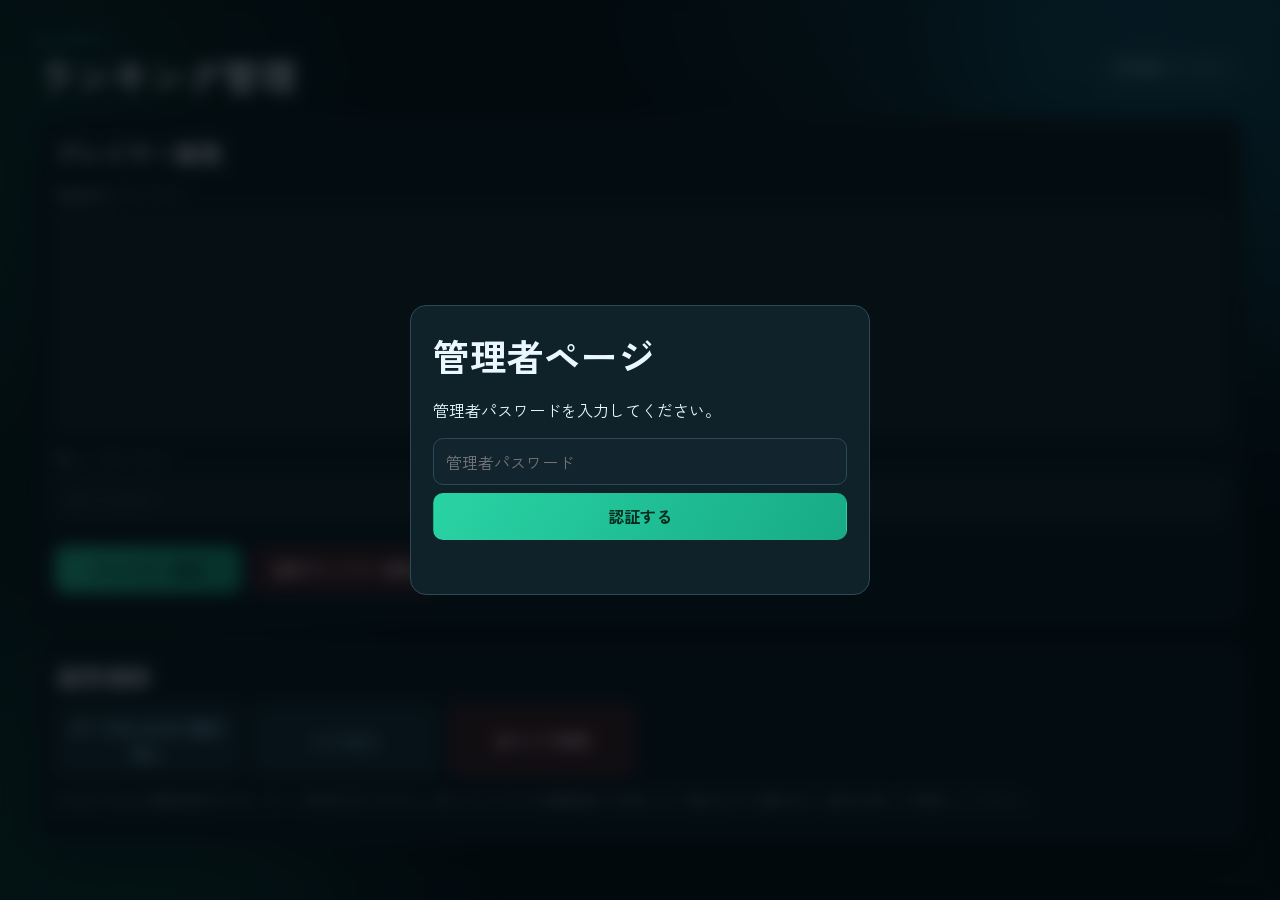
==== commit 33a9f629: "fix: CSS/JS をnetworkFirst戦略に変更しキャッシュ更新を即時反映 - service-worker.js: .css/.js リクエストを cacheFirst → networ" ====
--- a/admin.html
+++ b/admin.html
@@ -14,7 +14,7 @@
   <link rel="preconnect" href="https://fonts.googleapis.com">
   <link rel="preconnect" href="https://fonts.gstatic.com" crossorigin>
   <link href="https://fonts.googleapis.com/css2?family=Zen+Kaku+Gothic+New:wght@400;500;700&family=Orbitron:wght@500;700&display=swap" rel="stylesheet">
-  <link rel="stylesheet" href="styles.css">
+  <link rel="stylesheet" href="styles.css?v=2">
 </head>
 <body data-page="admin">
   <div class="bg-glow bg-glow-1" aria-hidden="true"></div>
--- a/styles.css
+++ b/styles.css
@@ -635,13 +635,17 @@
   cursor: pointer;
 }
 
-@media (max-width: 1000px) {
+@media (max-width: 1400px) {
   .auth-form {
     flex-direction: column;
   }
 
   .filter-user-field {
-    grid-column: auto;
+    grid-column: span 2;
+  }
+
+  .filter-button-label {
+    grid-column-start: 1;
   }
 
   .filter-user-control select {
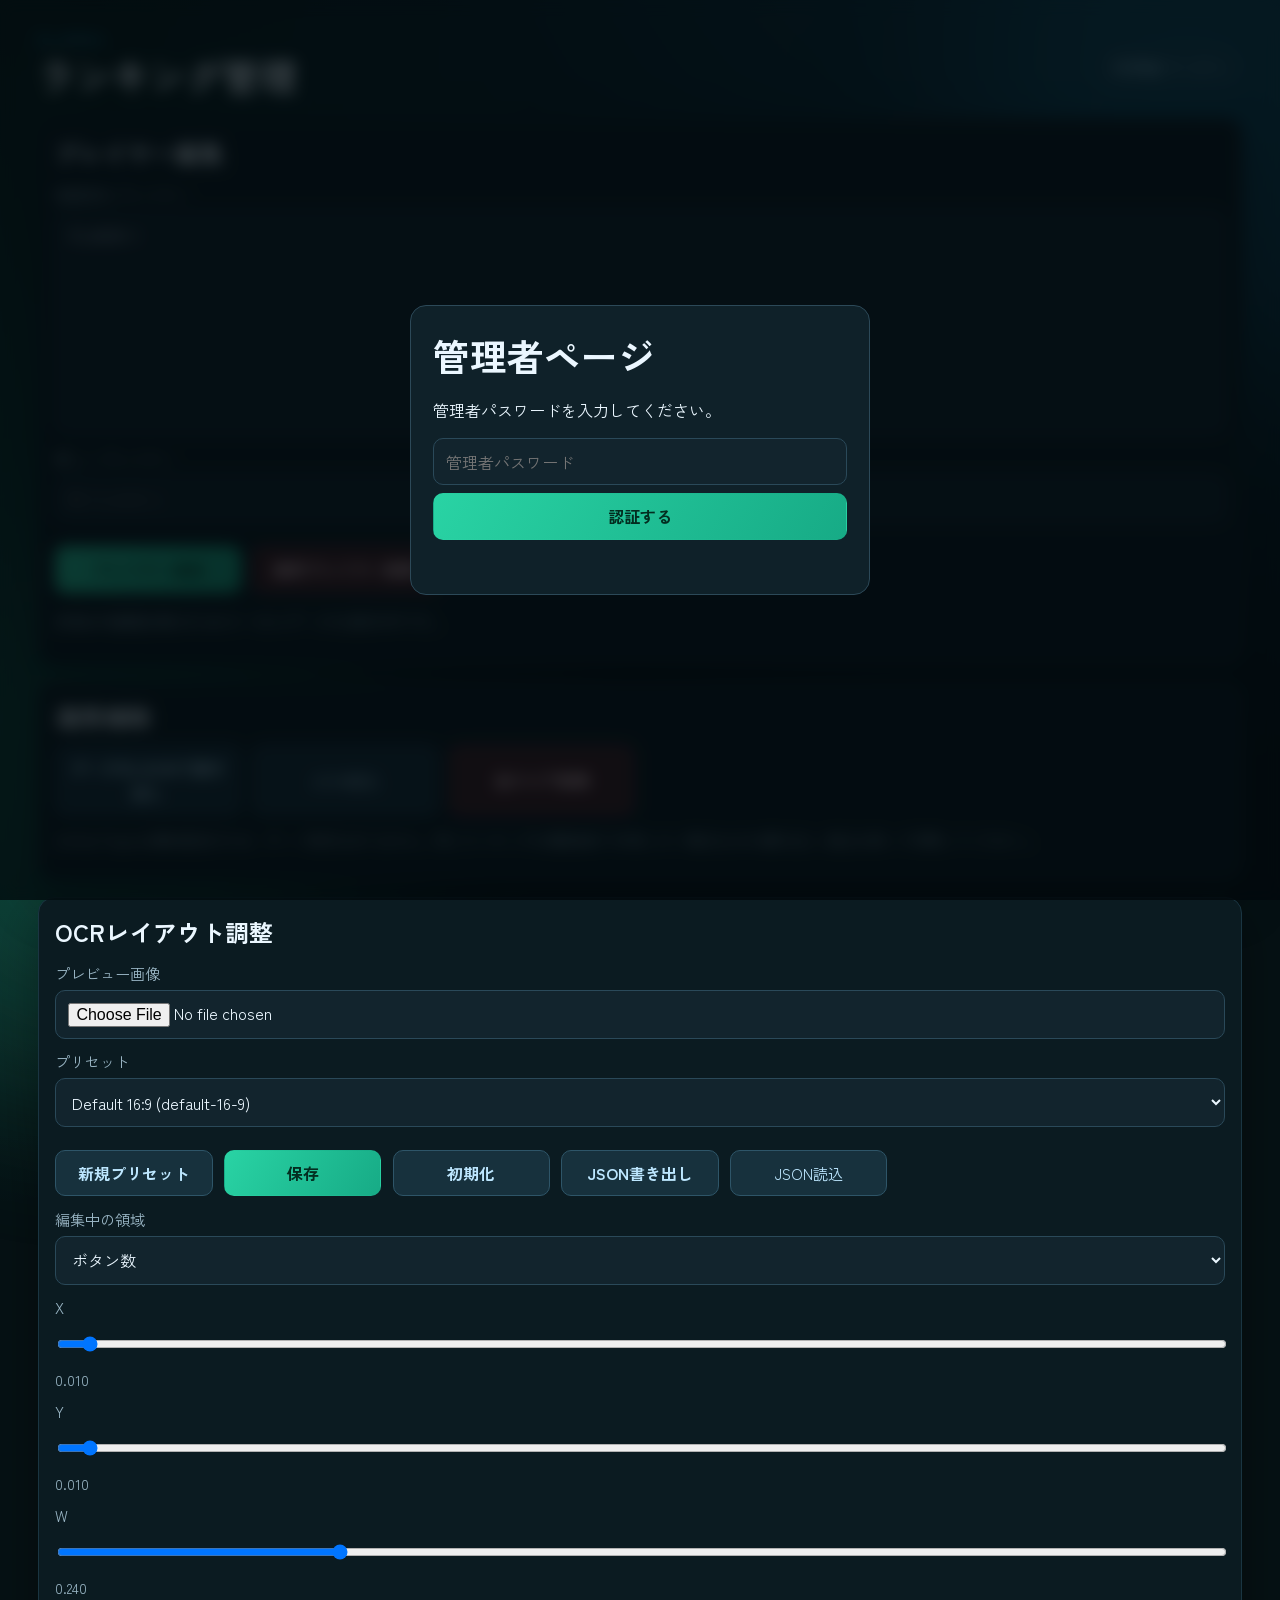
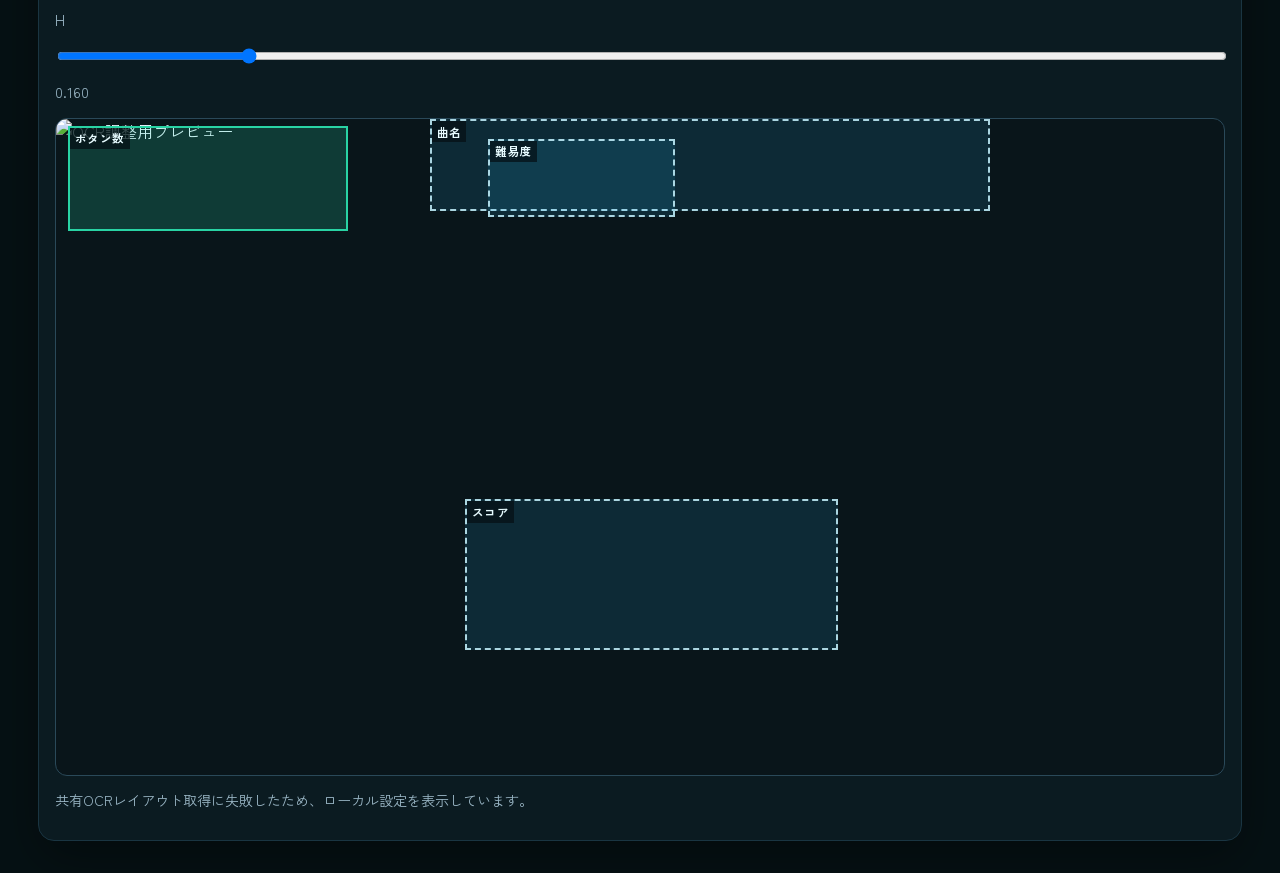
==== commit cf8fafa9: "Merge main into freeze branch for resume" ====
--- a/admin.html
+++ b/admin.html
@@ -79,6 +79,63 @@
       </div>
       <p class="muted small">GitHub Pagesは静的配信のため、サーバ保存はありません。同じランキングを複数端末で共有したい場合はJSON書き出し/読込を使って同期してください。</p>
     </section>
+
+    <section class="panel">
+      <h2>OCRレイアウト調整</h2>
+      <div class="ocr-layout-grid">
+        <div class="ocr-layout-tools">
+          <label>プレビュー画像
+            <input id="ocr-layout-image" type="file" accept="image/*">
+          </label>
+
+          <label>プリセット
+            <select id="ocr-layout-preset"></select>
+          </label>
+
+          <div class="tool-buttons compact">
+            <button type="button" id="ocr-layout-new" class="secondary">新規プリセット</button>
+            <button type="button" id="ocr-layout-save">保存</button>
+            <button type="button" id="ocr-layout-reset" class="secondary">初期化</button>
+            <button type="button" id="ocr-layout-export" class="secondary">JSON書き出し</button>
+            <label class="secondary pseudo-file">
+              JSON読込
+              <input id="ocr-layout-import" type="file" accept="application/json" hidden>
+            </label>
+          </div>
+
+          <label>編集中の領域
+            <select id="ocr-layout-region"></select>
+          </label>
+
+          <div class="ocr-range-grid">
+            <label>X
+              <input id="ocr-range-x" type="range" min="0" max="1000" step="1">
+              <span id="ocr-range-x-value" class="small muted">0.000</span>
+            </label>
+            <label>Y
+              <input id="ocr-range-y" type="range" min="0" max="1000" step="1">
+              <span id="ocr-range-y-value" class="small muted">0.000</span>
+            </label>
+            <label>W
+              <input id="ocr-range-w" type="range" min="10" max="1000" step="1">
+              <span id="ocr-range-w-value" class="small muted">0.000</span>
+            </label>
+            <label>H
+              <input id="ocr-range-h" type="range" min="10" max="1000" step="1">
+              <span id="ocr-range-h-value" class="small muted">0.000</span>
+            </label>
+          </div>
+        </div>
+
+        <div class="ocr-layout-preview-wrap">
+          <div id="ocr-layout-preview-stage" class="ocr-layout-preview-stage">
+            <img id="ocr-layout-preview-image" alt="OCR調整用プレビュー">
+            <div id="ocr-layout-overlay" class="ocr-layout-overlay"></div>
+          </div>
+        </div>
+      </div>
+      <p id="ocr-layout-message" class="muted small" aria-live="polite"></p>
+    </section>
   </main>
 
   <script src="config.js"></script>
--- a/styles.css
+++ b/styles.css
@@ -530,6 +530,69 @@
   gap: 0.8rem;
 }
 
+.ocr-import {
+  display: grid;
+  gap: 0.55rem;
+  padding: 0.75rem;
+  border: 1px solid #2a4959;
+  border-radius: 12px;
+  background: rgba(18, 36, 45, 0.35);
+}
+
+.ocr-song-candidates {
+  display: flex;
+  flex-wrap: wrap;
+  gap: 0.4rem;
+}
+
+.ocr-song-candidate-btn {
+  width: auto;
+  padding: 0.35rem 0.7rem;
+  border-radius: 999px;
+  border: 1px solid #2e5568;
+  background: #17313d;
+  color: #bde7ff;
+  font-size: 0.84rem;
+  font-weight: 600;
+}
+
+.ocr-song-candidate-btn:hover {
+  transform: translateY(-1px);
+}
+
+#ocr-message {
+  min-height: 1.2rem;
+  margin: 0;
+}
+
+.ocr-debug-panel {
+  border: 1px solid #2a4959;
+  border-radius: 10px;
+  background: rgba(8, 18, 24, 0.5);
+  padding: 0.45rem 0.6rem;
+}
+
+.ocr-debug-panel summary {
+  cursor: pointer;
+  color: #bde7ff;
+  font-size: 0.86rem;
+  user-select: none;
+}
+
+.ocr-debug-output {
+  margin: 0.6rem 0 0;
+  padding: 0.55rem;
+  border-radius: 8px;
+  border: 1px solid #23404f;
+  background: rgba(3, 10, 14, 0.72);
+  color: #dcf5ff;
+  font-size: 0.77rem;
+  line-height: 1.45;
+  max-height: 220px;
+  overflow: auto;
+  white-space: pre-wrap;
+}
+
 .picker-label {
   margin: 0 0 0.45rem;
   color: var(--muted);
@@ -559,12 +622,6 @@
   color: #032d20;
 }
 
-.choice-btn.difficulty-normal.is-active,
-.choice-btn.difficulty-hard.is-active,
-.choice-btn.difficulty-maximum.is-active,
-.choice-btn.difficulty-sc.is-active {
-}
-
 .choice-btn.difficulty-normal.is-active {
   background: #2e7d32;
   color: #effff1;
@@ -624,6 +681,82 @@
   display: grid;
   grid-template-columns: repeat(auto-fill, minmax(180px, 1fr));
   gap: 0.7rem;
+}
+
+.tool-buttons.compact {
+  grid-template-columns: repeat(auto-fill, minmax(140px, 1fr));
+}
+
+.ocr-layout-grid {
+  margin-top: 0.8rem;
+  display: grid;
+  grid-template-columns: minmax(280px, 380px) 1fr;
+  gap: 1rem;
+}
+
+.ocr-layout-tools {
+  display: grid;
+  gap: 0.7rem;
+  align-content: start;
+}
+
+.ocr-range-grid {
+  display: grid;
+  gap: 0.6rem;
+}
+
+.ocr-range-grid label {
+  gap: 0.3rem;
+}
+
+.ocr-layout-preview-wrap {
+  min-width: 0;
+}
+
+.ocr-layout-preview-stage {
+  position: relative;
+  width: 100%;
+  aspect-ratio: 16 / 9;
+  border-radius: 12px;
+  border: 1px solid #2a4959;
+  overflow: hidden;
+  background: #09151a;
+}
+
+#ocr-layout-preview-image {
+  width: 100%;
+  height: 100%;
+  object-fit: contain;
+  display: block;
+}
+
+.ocr-layout-overlay {
+  position: absolute;
+  inset: 0;
+  pointer-events: none;
+}
+
+.ocr-region-box {
+  position: absolute;
+  border: 2px dashed rgba(199, 244, 255, 0.85);
+  background: rgba(43, 197, 255, 0.12);
+  display: grid;
+  align-content: start;
+}
+
+.ocr-region-box.is-active {
+  border: 2px solid rgba(41, 211, 164, 1);
+  background: rgba(41, 211, 164, 0.2);
+}
+
+.ocr-region-label {
+  font-size: 0.72rem;
+  font-weight: 700;
+  letter-spacing: 0.04em;
+  color: #e7fbff;
+  background: rgba(5, 15, 20, 0.72);
+  padding: 0.16rem 0.3rem;
+  width: fit-content;
 }
 
 .pseudo-file {
@@ -654,6 +787,10 @@
 
   .filter-user-extra-row select {
     min-width: 0;
+  }
+
+  .ocr-layout-grid {
+    grid-template-columns: 1fr;
   }
 
   .ranking table {
